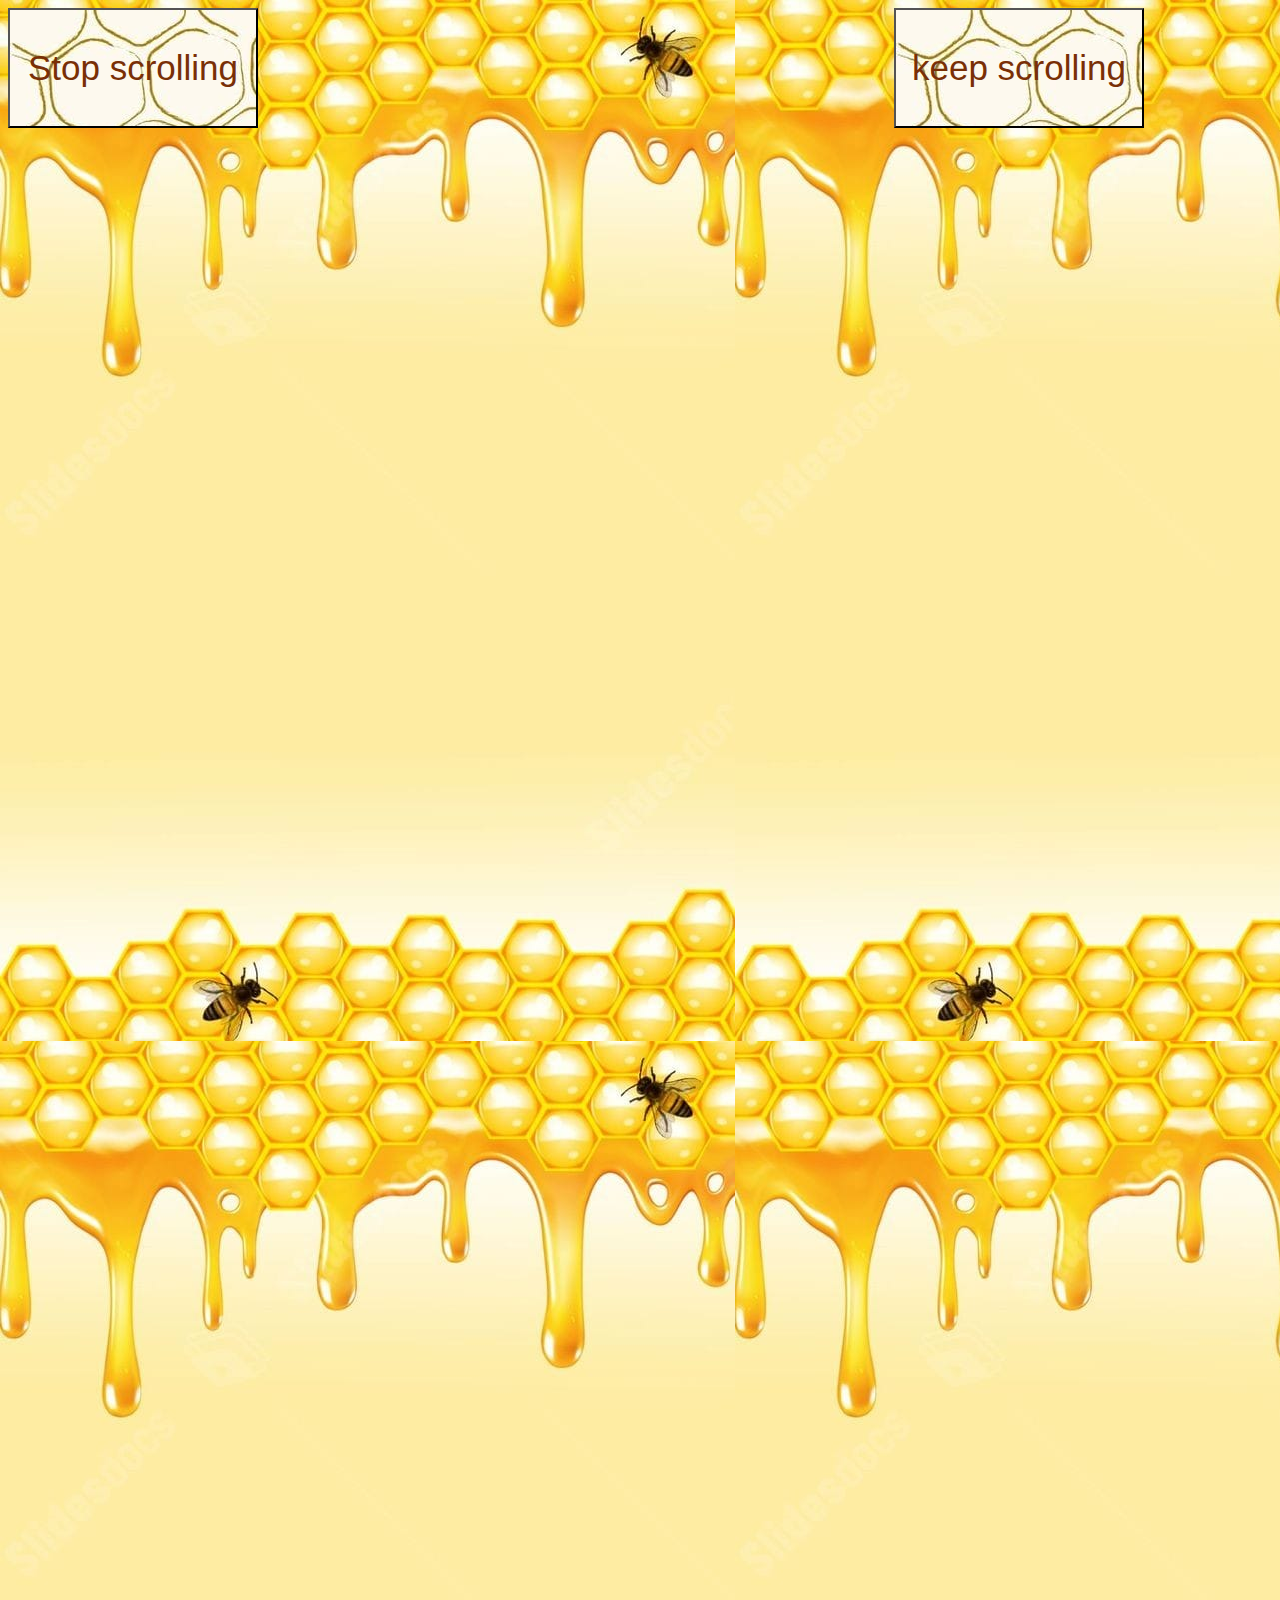
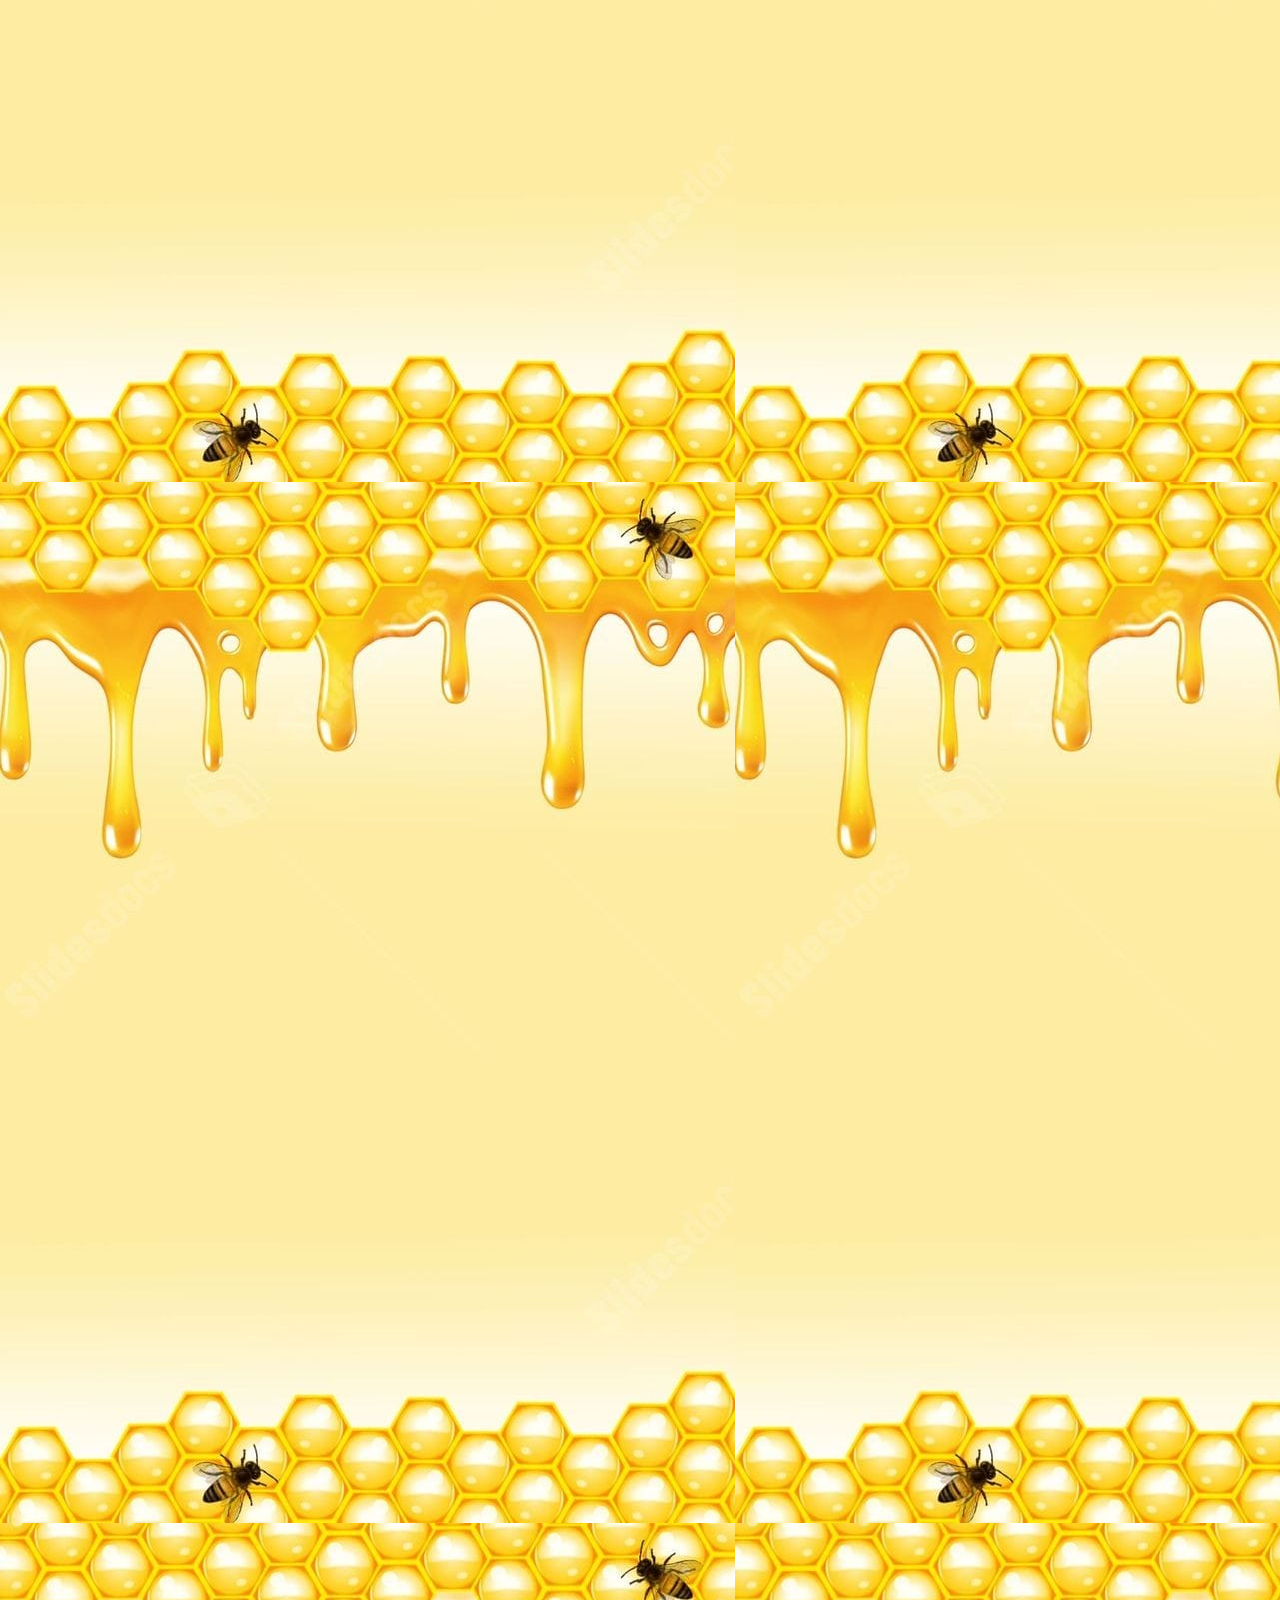
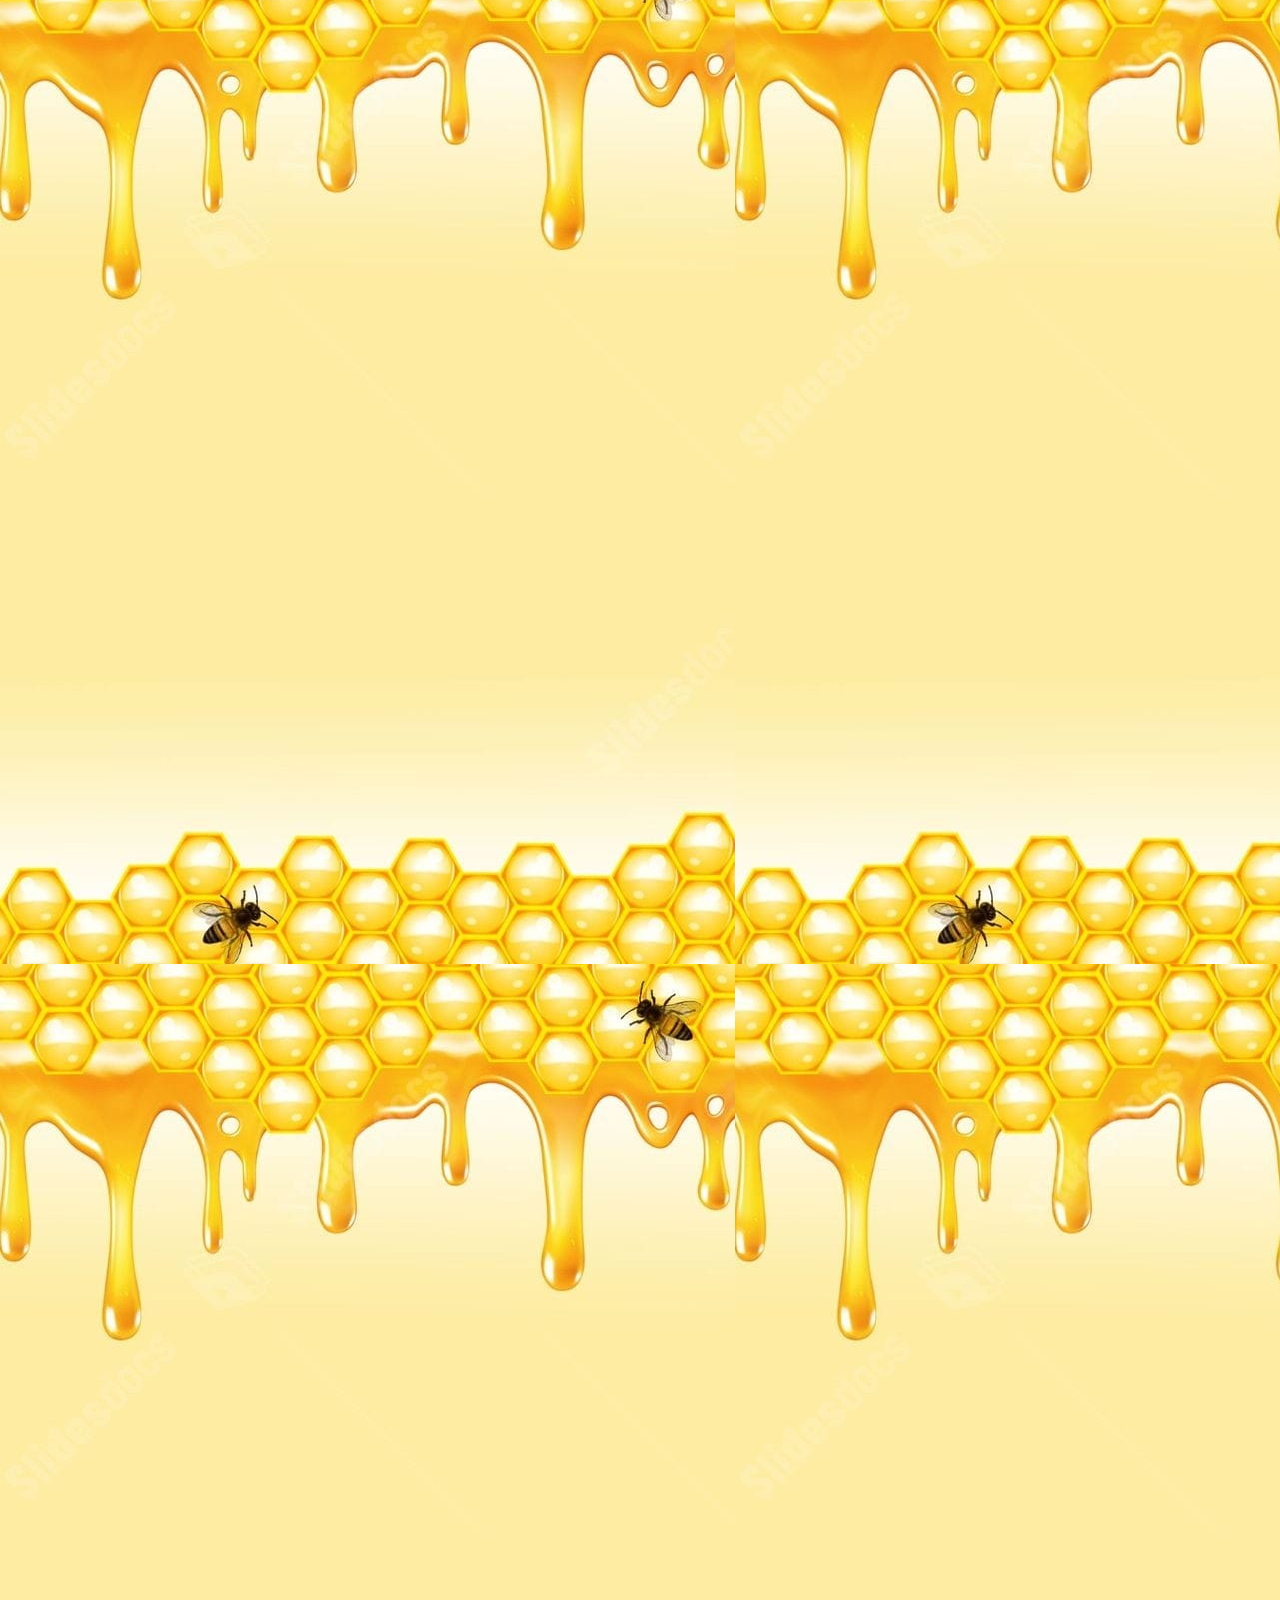
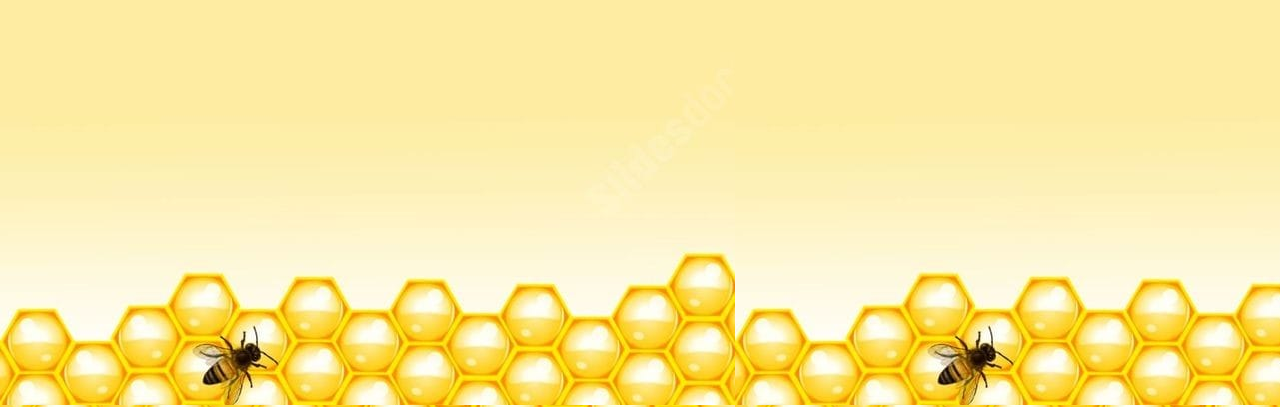
==== index.html @ 6ed8c24e "Add files via upload" ====
<!DOCTYPE html>
<html lang="en">
    <head>
        <meta charset="utf-8">
        <meta http-equiv="X-UA-Compatible" content="IE=edge">
        <meta name="description" content="INL 120 Group assignment 1">
        <meta name="viewport" content="width=device-width, initial-scale=1">
        <title>120 Asssignment in Groupes</title>
        <link rel="stylesheet" href="styles.css">
        <!-- Jenovic fipila : u23796805
             Shamain Motsholane: u25001184
             Montel Radebe: u23007240  -->
    </head>
    <body>
        <input type="button" value="Stop scrolling" onClick="document.getElementById('marquee1').stop();" claas="stop"/>
        <input type="button" value="keep scrolling" onClick="document.getElementById('marquee1').start();" class="start"/>
    <marquee behavior="scroll" direction="up" scrollamount="6" id="marquee1"
    onmousedown="this.stop();"
           onmouseup="this.start();">
           <h1>THE <P>BEE</P> MOVIE </h1>
            <main>
                <div class="leftSide" >
                <h2> Character list </h2>
                <table>
                    <tr>
                        <th class="character">characters</th>
                        <th class="VoiceActor">Voice actor</th>
                        <th class="Image">pictures</th>
                    </tr>
                    <tr>
                        <td >Barry B. Benson </td>       
                        <td > voiced by<a target="_blank" href="https://en.wikipedia.org/wiki/Jerry_Seinfeld"> Jerry Seinfeld</a></td> 
                        <td style="background-color: white;"><img src="https://www.pinterest.com/pin/u0416u0438u0432u043eu0442u043du044bu0435-u043fu0435u0440u0441u043eu043du0430u0436u0438--9429480461336943/"></td>    
                    </tr>
                    <tr>
                        <td>Vanessa Bloome</td>       
                        <td>voiced by<a target="_blank" href="https://en.wikipedia.org/wiki/Ren%C3%A9e_Zellweger">Renée Zellweger</a></td> 
                        <td style="background-color: white;"><img src="(beeMovies)Vanessa.jpg"></td>    
                    </tr>
                    <tr>
                        <td > Adam Flayman</td>       
                        <td >voiced by<a target="_blank" href="https://en.wikipedia.org/wiki/Matthew_Broderick"> Matthew Broderick</a></td> 
                        <td style="background-color: white;"><img src="(beeMovies)Adam.jpg"></td>         
                    </tr>
                    <tr>
                        <td >Layton T. Montgomery</td>       
                        <td >  voiced by<a target="_blank" href="https://en.wikipedia.org/wiki/John_Goodman">John Goodman</a> </td> 
                        <td style="background-color: white;"><img src="(beeMovies)Clayton.jpg"></td>         
                    </tr>
                    <tr>
                        <td >Ken</td>       
                        <td >voiced by<a target="_blank" href="https://en.wikipedia.org/wiki/Patrick_Warburton"> Patrick Warburton </a> </td> 
                        <td style="background-color: white;"><img src="(beeMovies)Ken.jpg"></td>         
                    </tr>  
                </table>
                </div>
                <div class="right" >
                    <h2>Plot point</h2>
                    <p>
                    Barry graduates from college and is disillusioned by the idea of working at Honex Industries for his entire life.
                    Barry ventures outside the hive and meets Vanessa, a human florist, breaking the bee code by talking to her.
                    Barry learns that humans have been stealing honey from bees and decides to sue the human race.
                    </p>
                    <br>
                    <p>
                    The court case becomes a sensational event, and Barry wins, leading to all honey being returned to the bees.
                    The bees stop working since they now have enough honey, leading to environmental imbalance.
                    Barry and Vanessa work together to restore the balance, and Barry realizes the importance of the bees' work.
                    </p>
            </div>
                <hr>  
                <h2>Why should you watch ?</h2>
                <table style="margin: 0 25%;">
                    <tr>
                        <th colspan="3">Theme list</th>
                        <th> humours Elements</th>
                    </tr>
                    <tr>
                        <td colspan="3">
                            <ol>
                                <li>Environmental conservation</li>
                                <li>Exploitation and fairness</li>
                                <li>Individuality and the pursuit of one's own path</li>
                                <li>The importance of community and cooperation</li>
                            </ol>
                        </td>
                        <td>
                            <ul>Bees operating planes during a court scene.</ul>
                            <ul>The courtroom drama with exaggerated lawyer antics. </ul>
                            <ul> Bees suing the human race.</ul>
                            <ul>Various visual gags involving bees behaving like humans.</ul>
                        </td>
                    </tr>
                </table>
            </main>
            <section>
                <h2>Production:</h2>
                <h3> Directors</h3>
                <h5>Steve Hickner</h5>
                        <p > &amp;</p>
                <h5>Simon J. Smith</h5>
                <br>
                <h3>Producers</h3>
                <h5> Jerry Seinfeld</h5>
                        <p> &amp;</p>
                <h5> Christina Steinberg</h5>
                <br>
                <h3> Screenplay</h3> 
                <h5> Jerry Seinfeld</h5>
                        <p> &amp;</p>
                <h5> Spike Feresten </h5>
                        <p> &amp;</p>
                <h5> Barry Marder </h5>
                        <p> &amp;</p>
                <h5> Andy Robin </h5>
                <br>
                <h3>Music &#9836;</h3>
                <h5> Rupert Gregson-Williams </h5>
                <p> &#9742;: &#10010; <b>. ...2345325 </b></p>
            </section>
            <video width="920" height="1020" controls>
                <source src="Bee Movie - Official Trailer 2007 [HD].mp4" type="video/mp4">
            </video>
            <input type="button" value="Stop scrolling" onClick="document.getElementById('marquee1').stop();" claas="stop" style="margin: 0 45%;"/>
    </marquee>
       
    </body>
</html>
---- styles.css ----
body{
    /*#1EC4F2*/
    background-image: url(backgroundImage120\(FIRST\).jpg);
    height: 400px;
}
H1{
    text-align: center;
    background-color: #010600EE;
    color: #E9B033;
    font-size: 100px;
    box-shadow: 25px 25px 20px 5px grey;
    text-shadow: 25px 25px 20px  grey;
}
h2{
    color: #8e6610;
    text-align: center;
    margin-left: 10%;
    font-size: 50px;
}
main{
    /* #F2D628*/
    border: solid #E9B033;
    width: 80%;
    margin: auto;
    height: 100%;
    font-size: 20px;
    background-color: #E9B03355;
    padding: 30px;
}
table{
    display: inline-block;
    border: solid black;
    margin:auto;
}
th{
    border: solid black;

}
td{
    border: solid black;
    height: 100px;
}
hr{
    height: 5px;
    background-color: black;
    margin: 50px;
}
img{
    width: 70px;
    height: 100px;
}
p{
    display: inline-block;
}
div{
    display: inline-block;
    width: 45%;
    margin-top: 0;
}
.right{
    margin-left: 5%;

}
.right h2{
    text-align: center;
}
footer{
    background-color: black;
    padding: 100px;
}
h1 P{
    color: #e9a81d;
    font-size: 140px;
}
video{
    margin: 0 25%;
}
section{
    text-align: center;
    font-size: 30px;
    font-family: fantasy;
}
section h2{
    font-size: 70px;
    color: #471900;
}
section p{
    display: inline-block;
    padding: 0;
    margin: 0;
}
section h3{
    font-family: monospace;
    font-size: 50px;
}
input{
    width: 250px;
    height: 120px;
    background-image: url(backgroundImage120\(THIRD\).jpg);
    color: #792f06;
    font-size: 35px;
}
.start{
    margin-left: 50%;
}
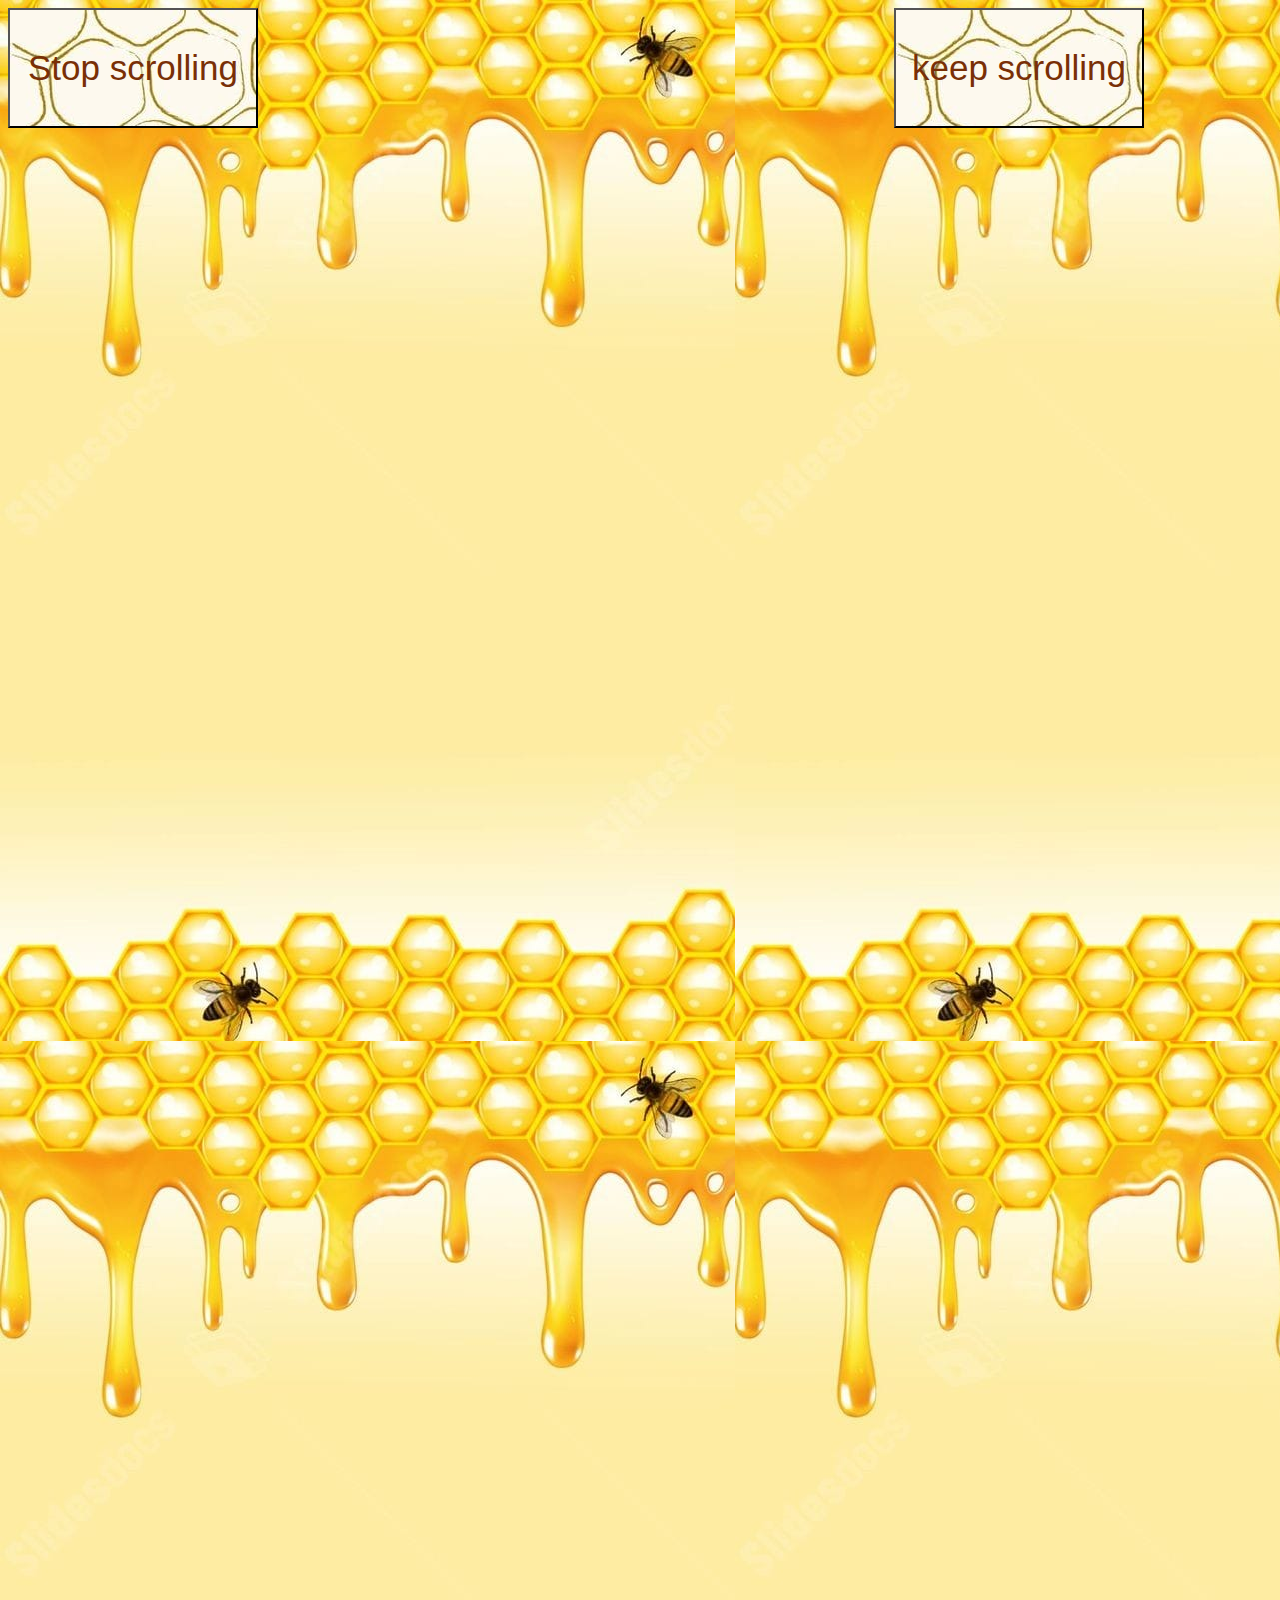
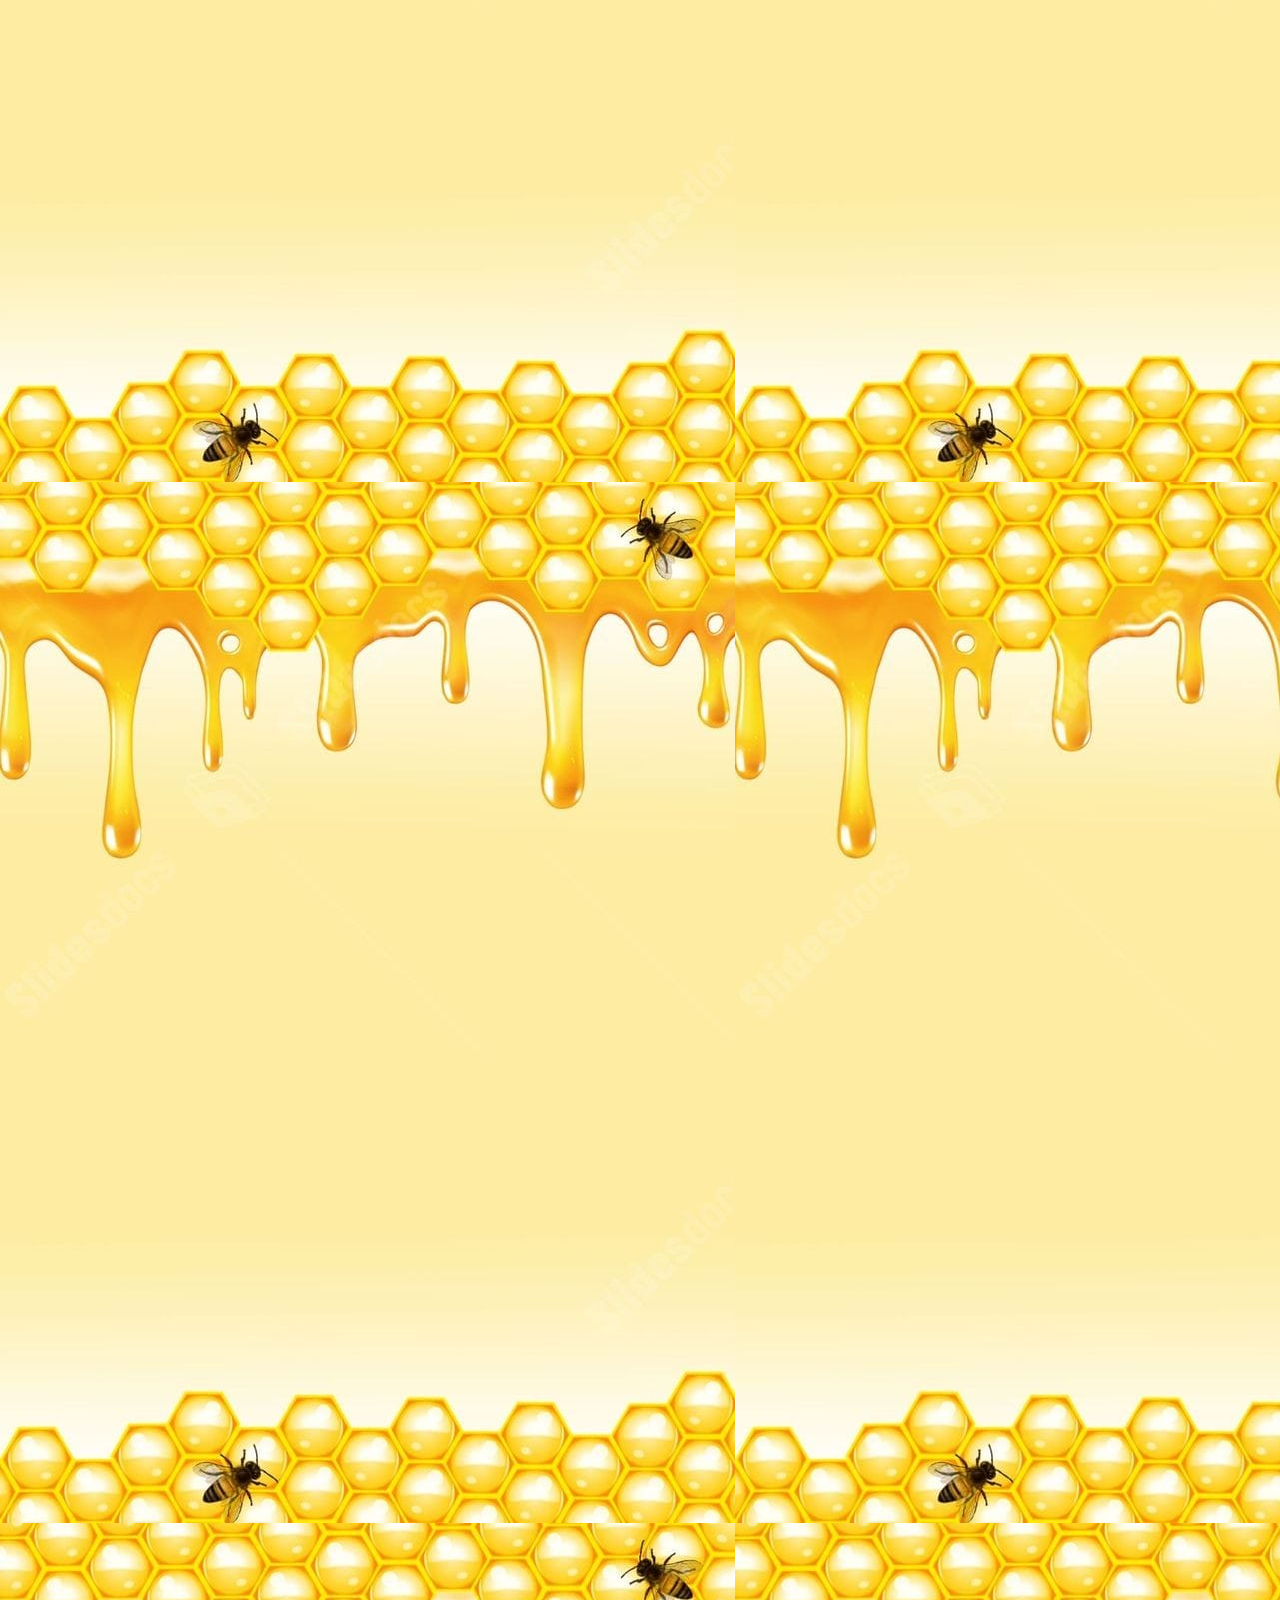
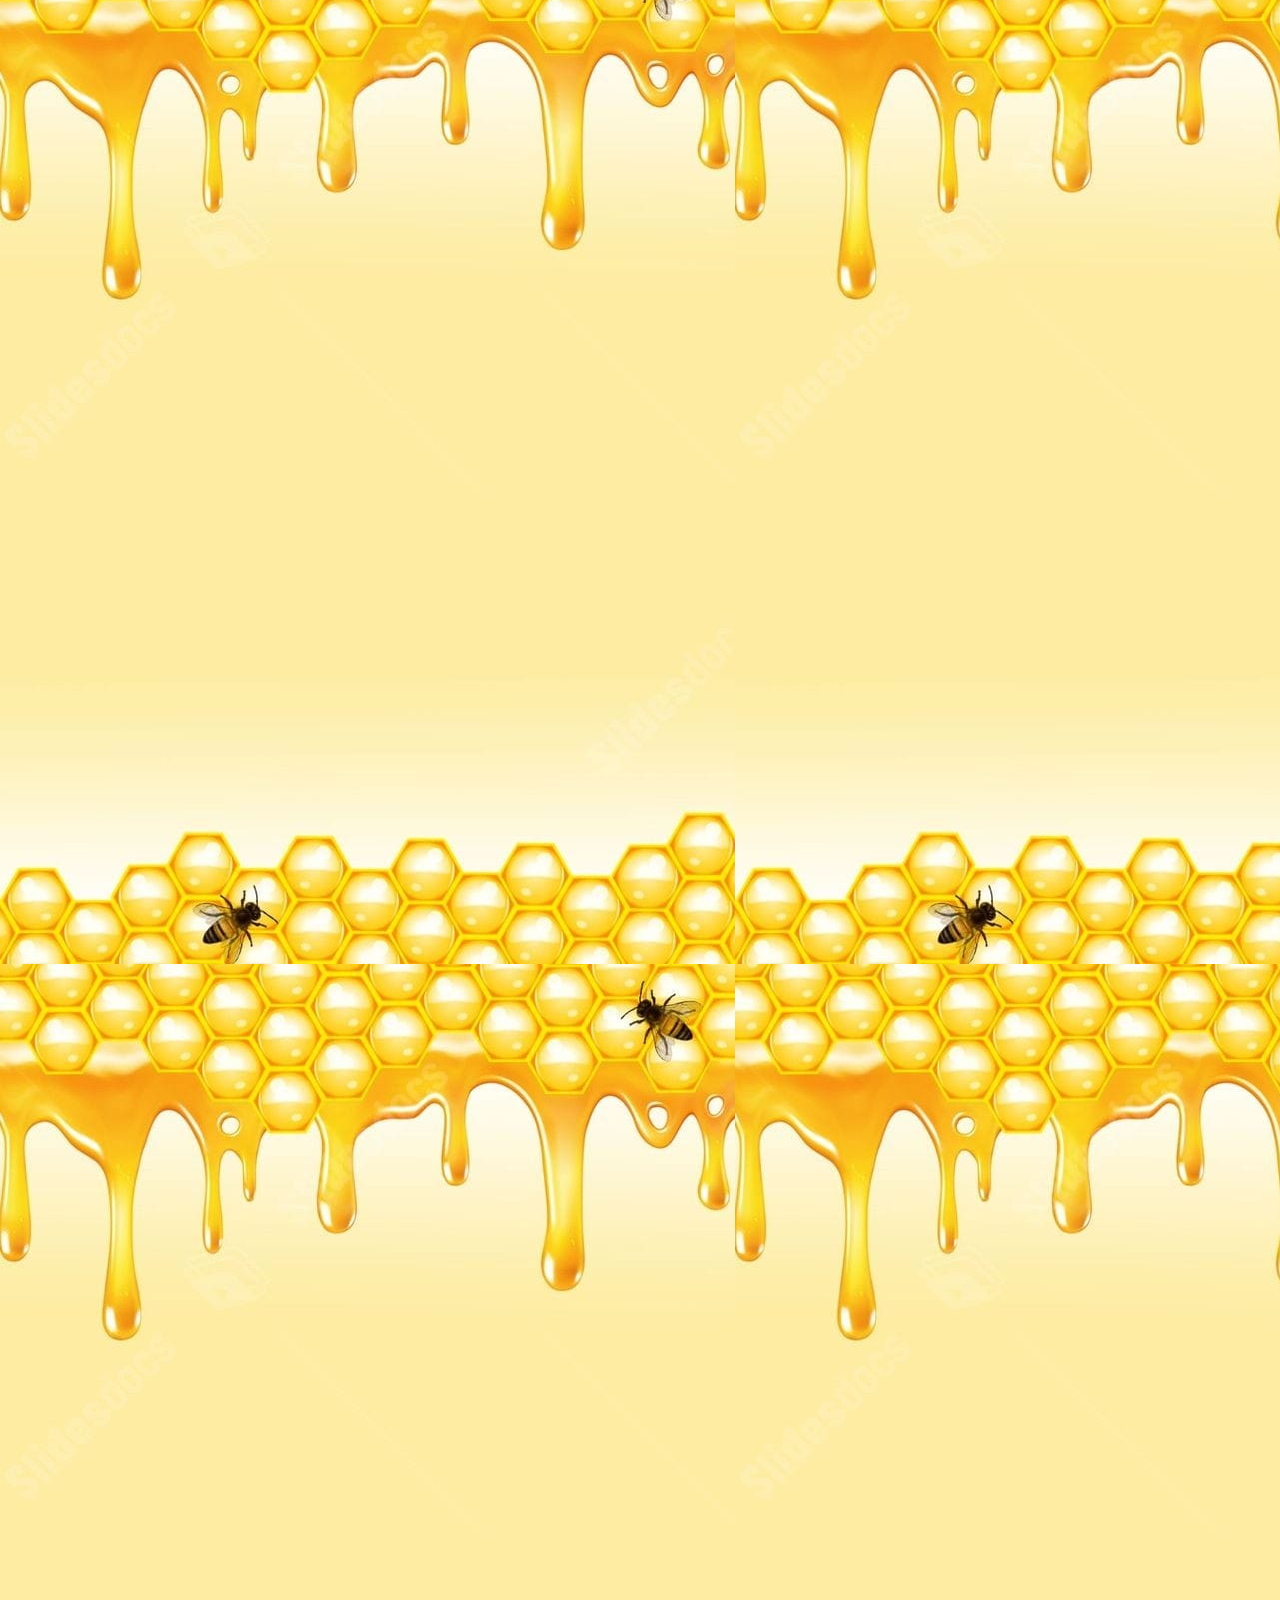
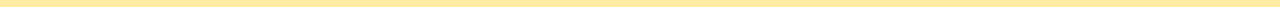
==== commit eb9be785: "Update index.html/sized change" ====
--- a/index.html
+++ b/index.html
@@ -118,11 +118,9 @@
                 <h5> Rupert Gregson-Williams </h5>
                 <p> &#9742;: &#10010; <b>. ...2345325 </b></p>
             </section>
-            <video width="920" height="1020" controls>
-                <source src="Bee Movie - Official Trailer 2007 [HD].mp4" type="video/mp4">
-            </video>
+            <iframe width="820" height="620" src="https://www.youtube.com/embed/q0F6Ld0XbfI" title="Bee Movie (2007) Official Trailer" frameborder="0" allow="accelerometer; autoplay; clipboard-write; encrypted-media; gyroscope; picture-in-picture; web-share" referrerpolicy="strict-origin-when-cross-origin" allowfullscreen></iframe>
             <input type="button" value="Stop scrolling" onClick="document.getElementById('marquee1').stop();" claas="stop" style="margin: 0 45%;"/>
     </marquee>
        
     </body>
-</html>+</html>
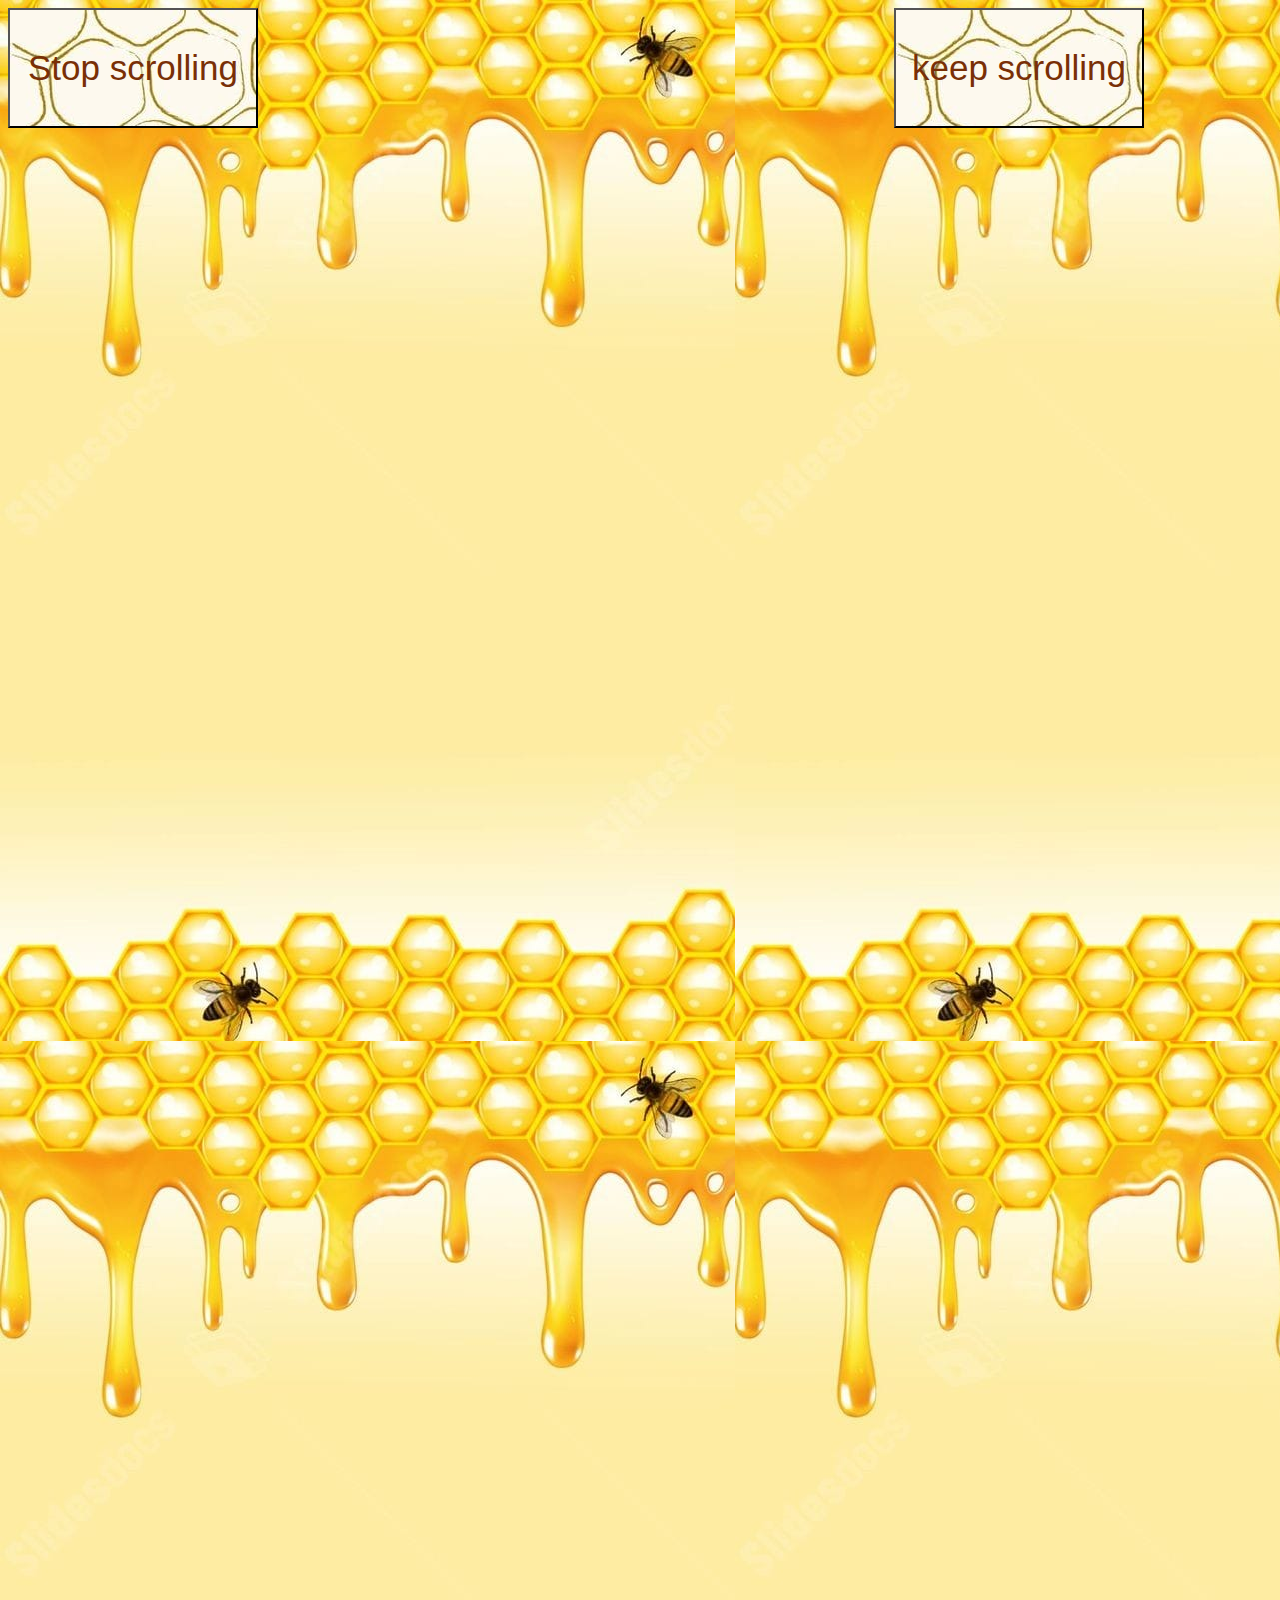
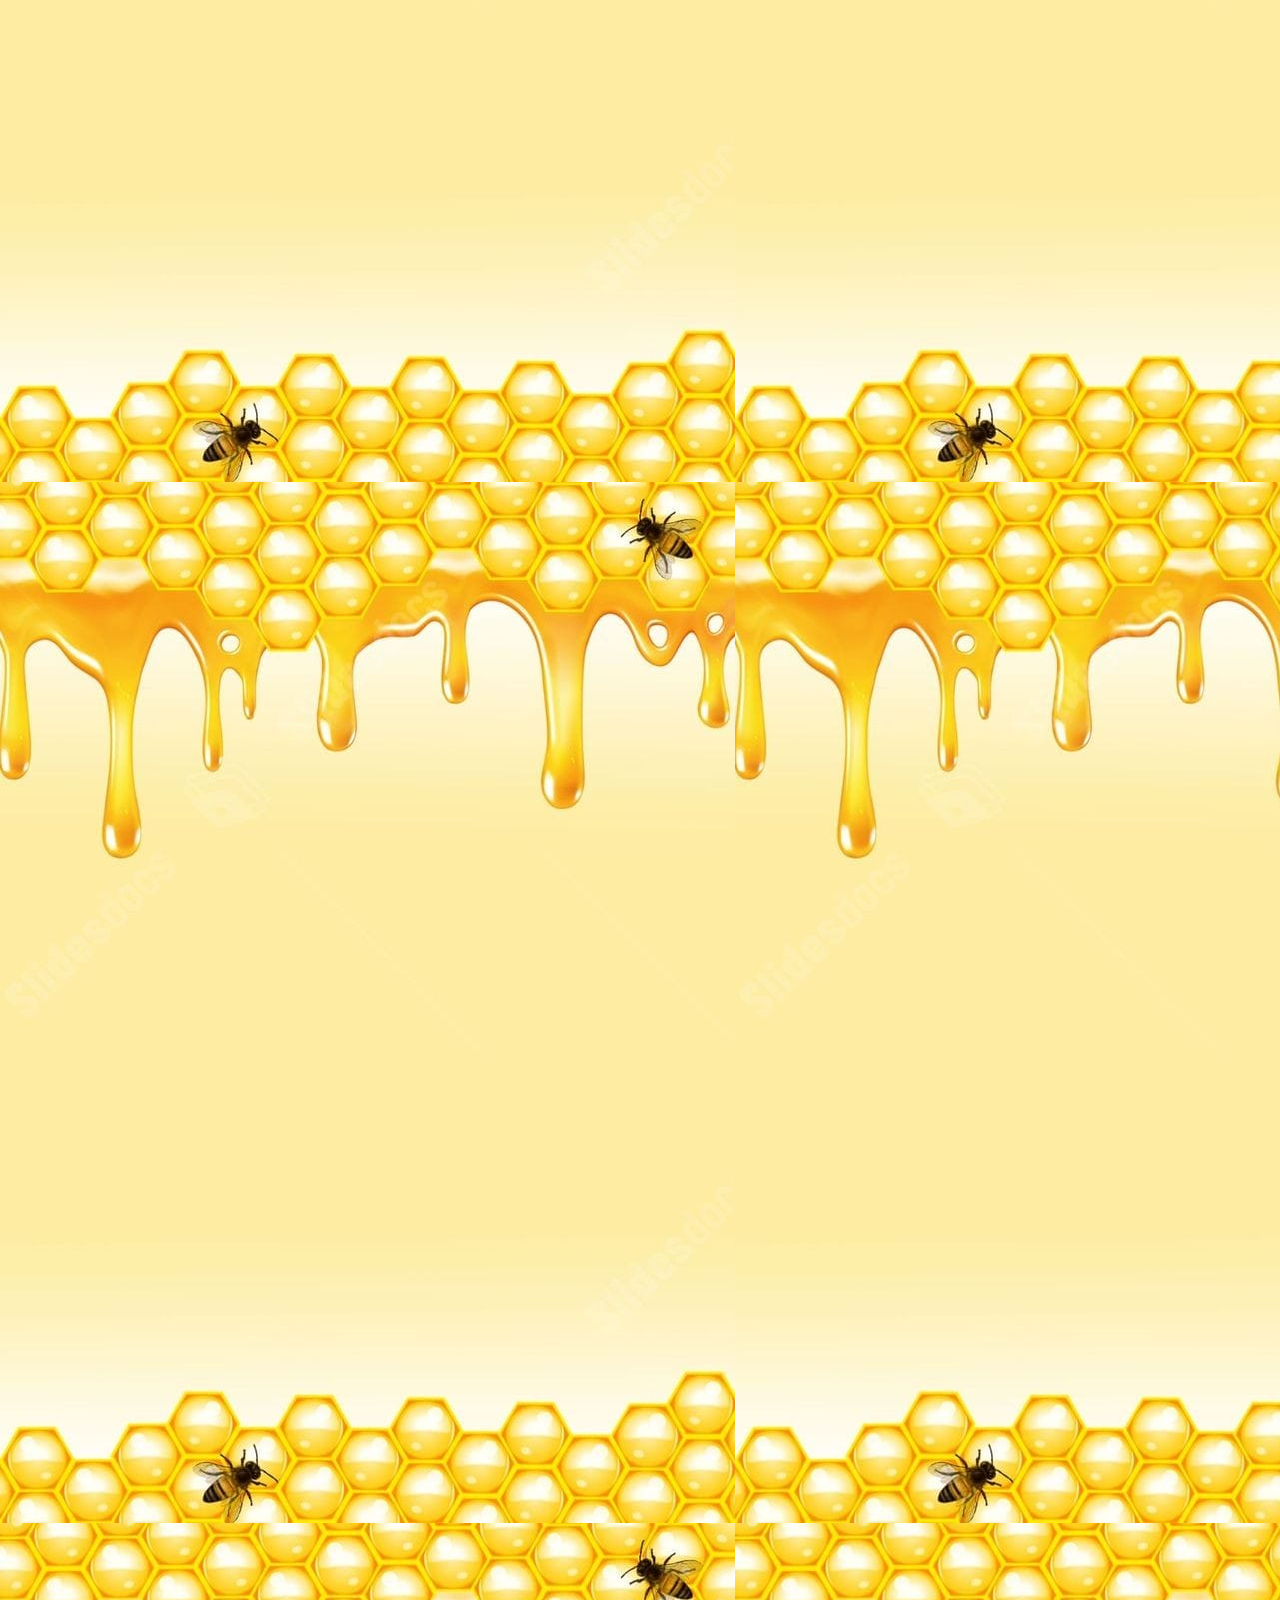
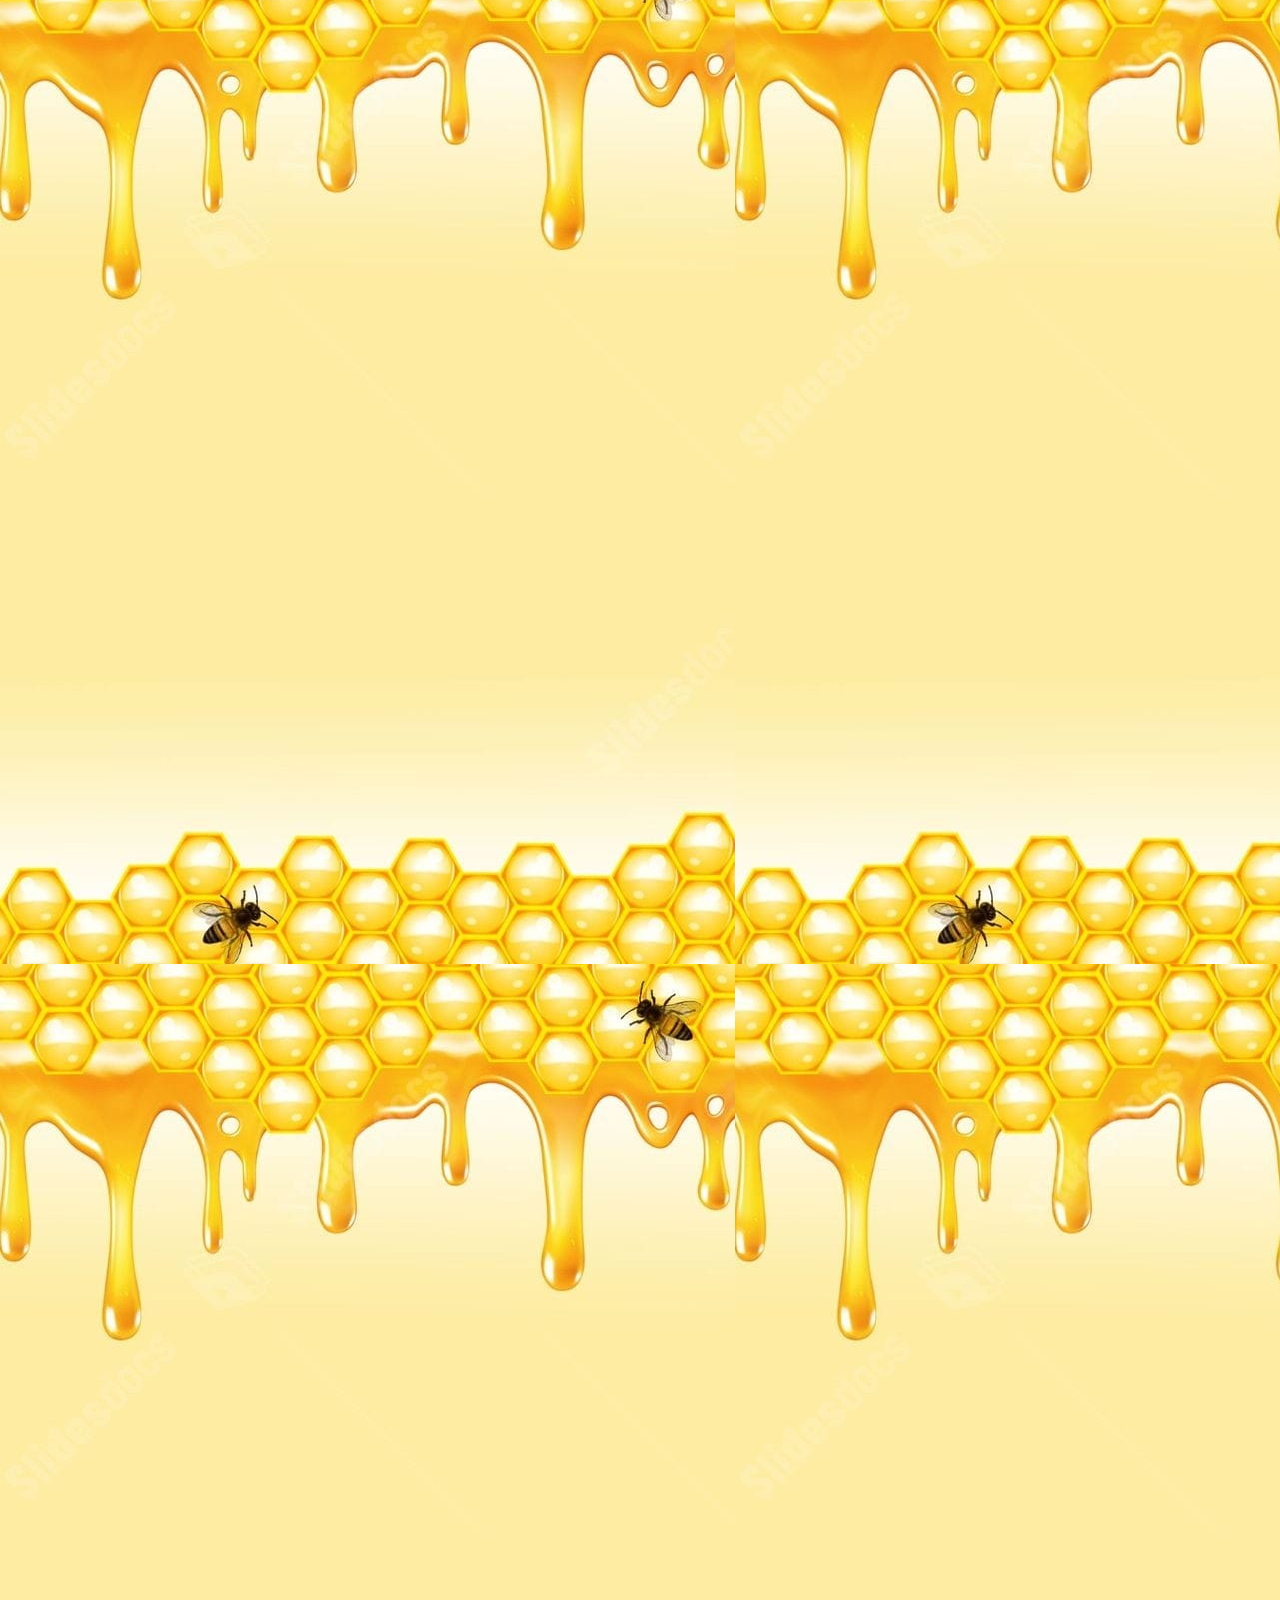
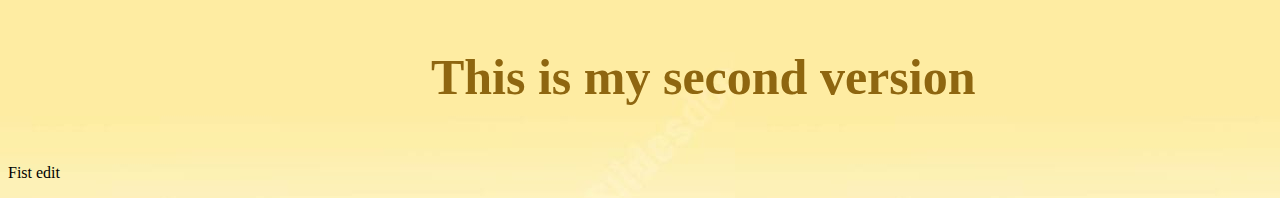
==== commit 9d6d9894: "Version 2" ====
--- a/index.html
+++ b/index.html
@@ -121,6 +121,7 @@
             <iframe width="820" height="620" src="https://www.youtube.com/embed/q0F6Ld0XbfI" title="Bee Movie (2007) Official Trailer" frameborder="0" allow="accelerometer; autoplay; clipboard-write; encrypted-media; gyroscope; picture-in-picture; web-share" referrerpolicy="strict-origin-when-cross-origin" allowfullscreen></iframe>
             <input type="button" value="Stop scrolling" onClick="document.getElementById('marquee1').stop();" claas="stop" style="margin: 0 45%;"/>
     </marquee>
-       
+       <h2>This is my second version</h2>
+       <p>Fist edit</p>
     </body>
 </html>
--- a/styles.css
+++ b/styles.css
@@ -72,7 +72,7 @@
     color: #e9a81d;
     font-size: 140px;
 }
-video{
+iframe{
     margin: 0 25%;
 }
 section{
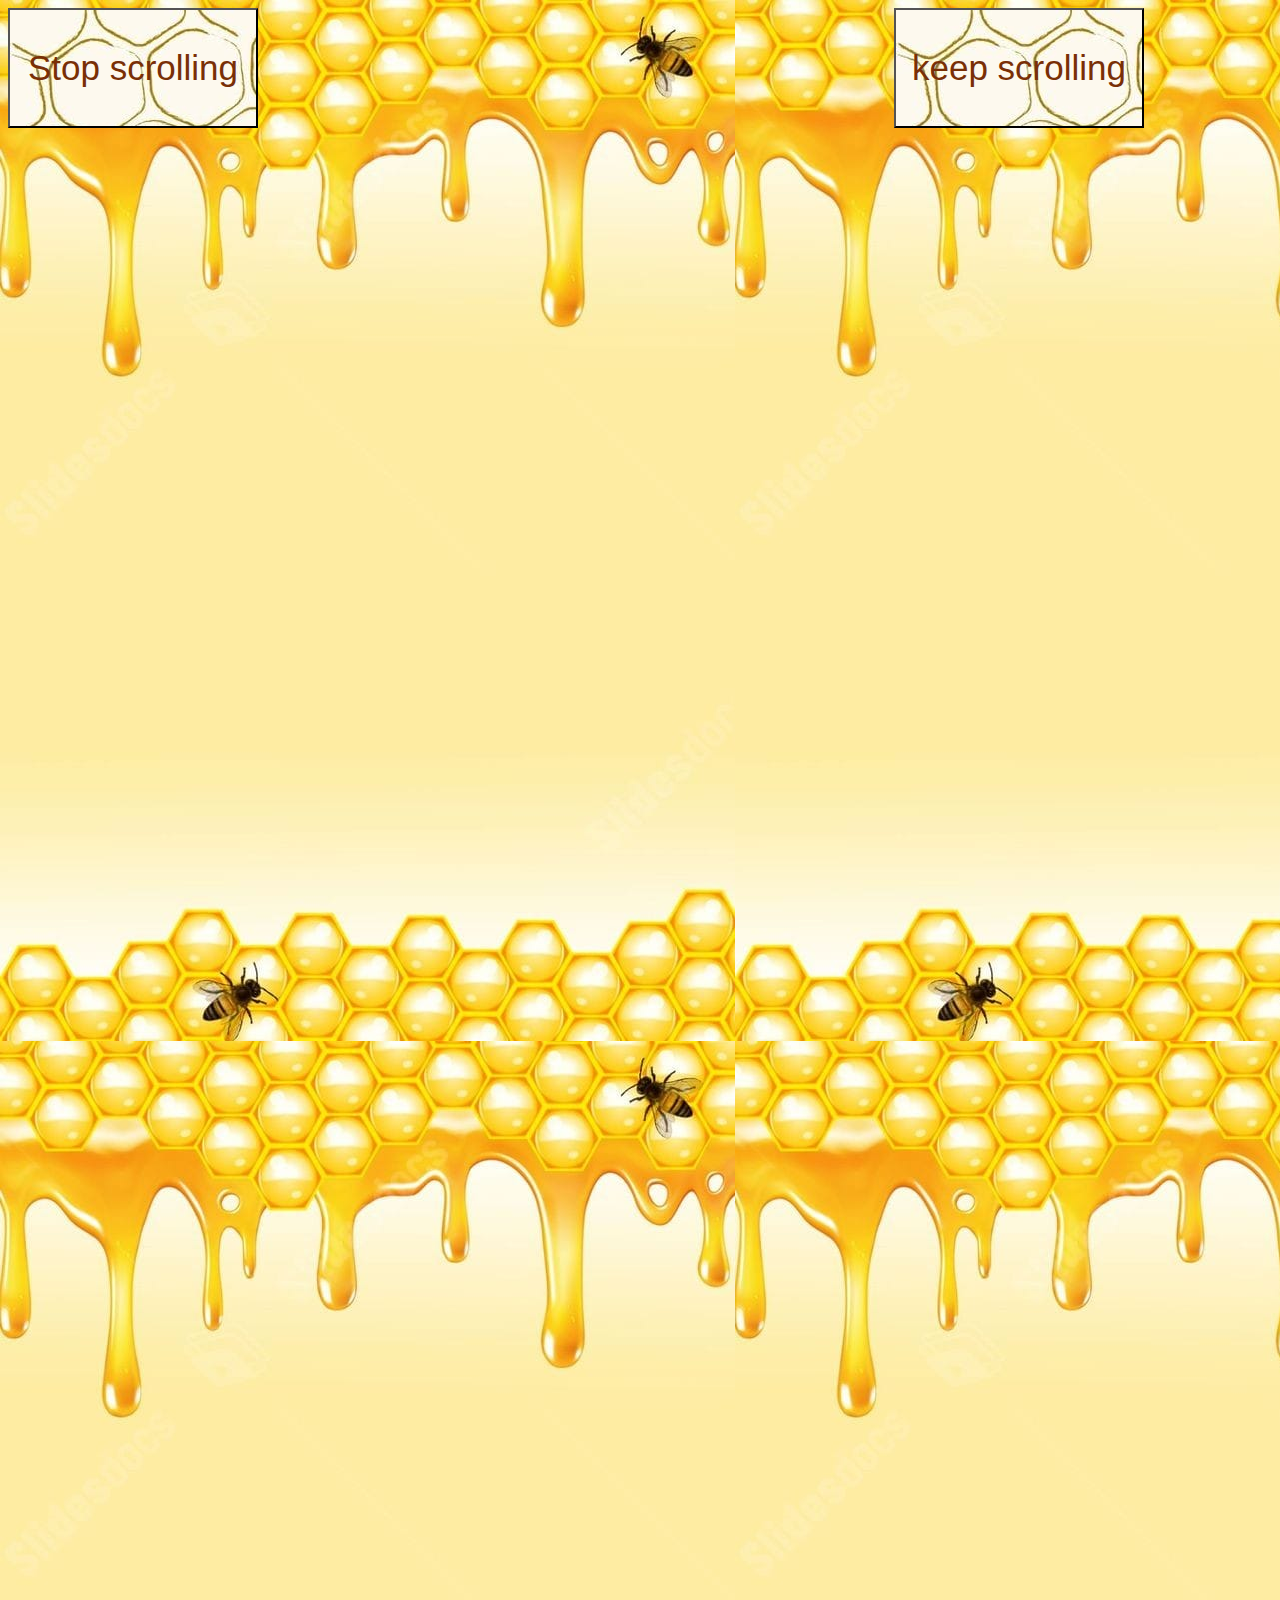
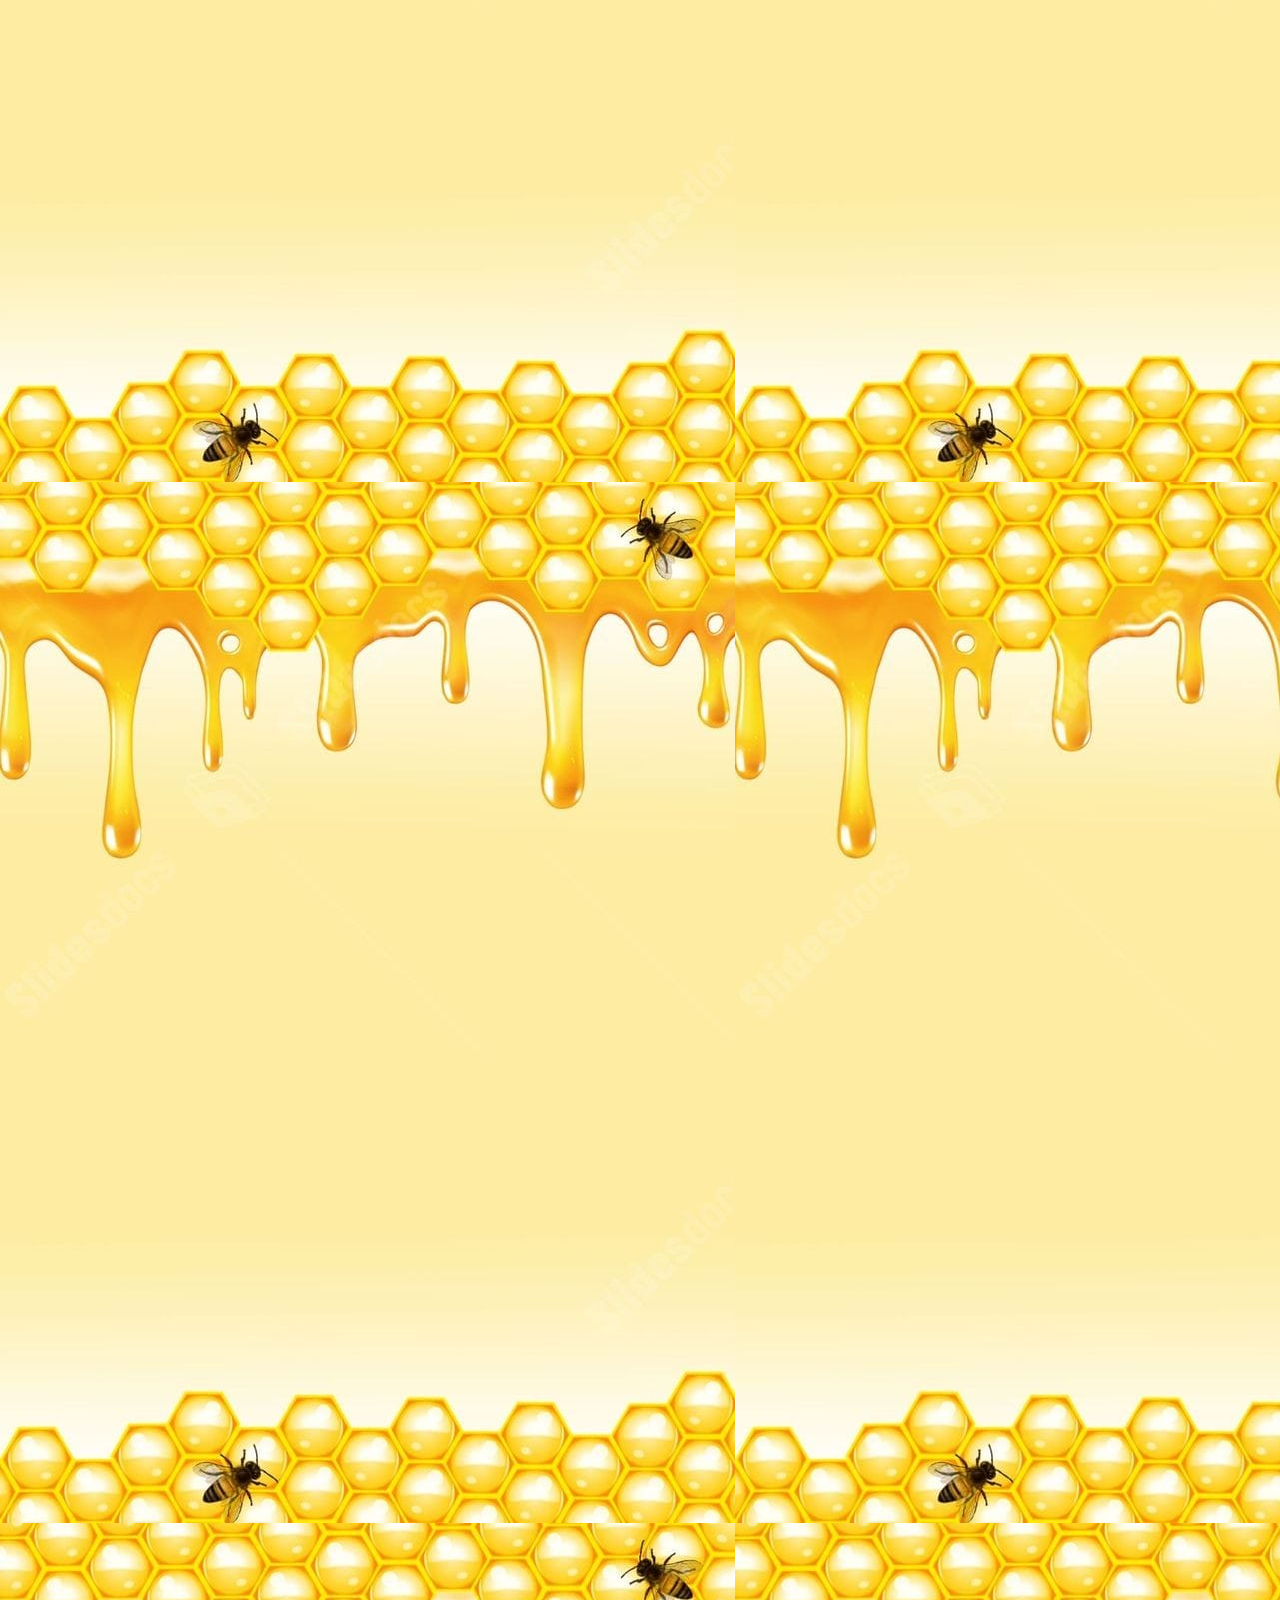
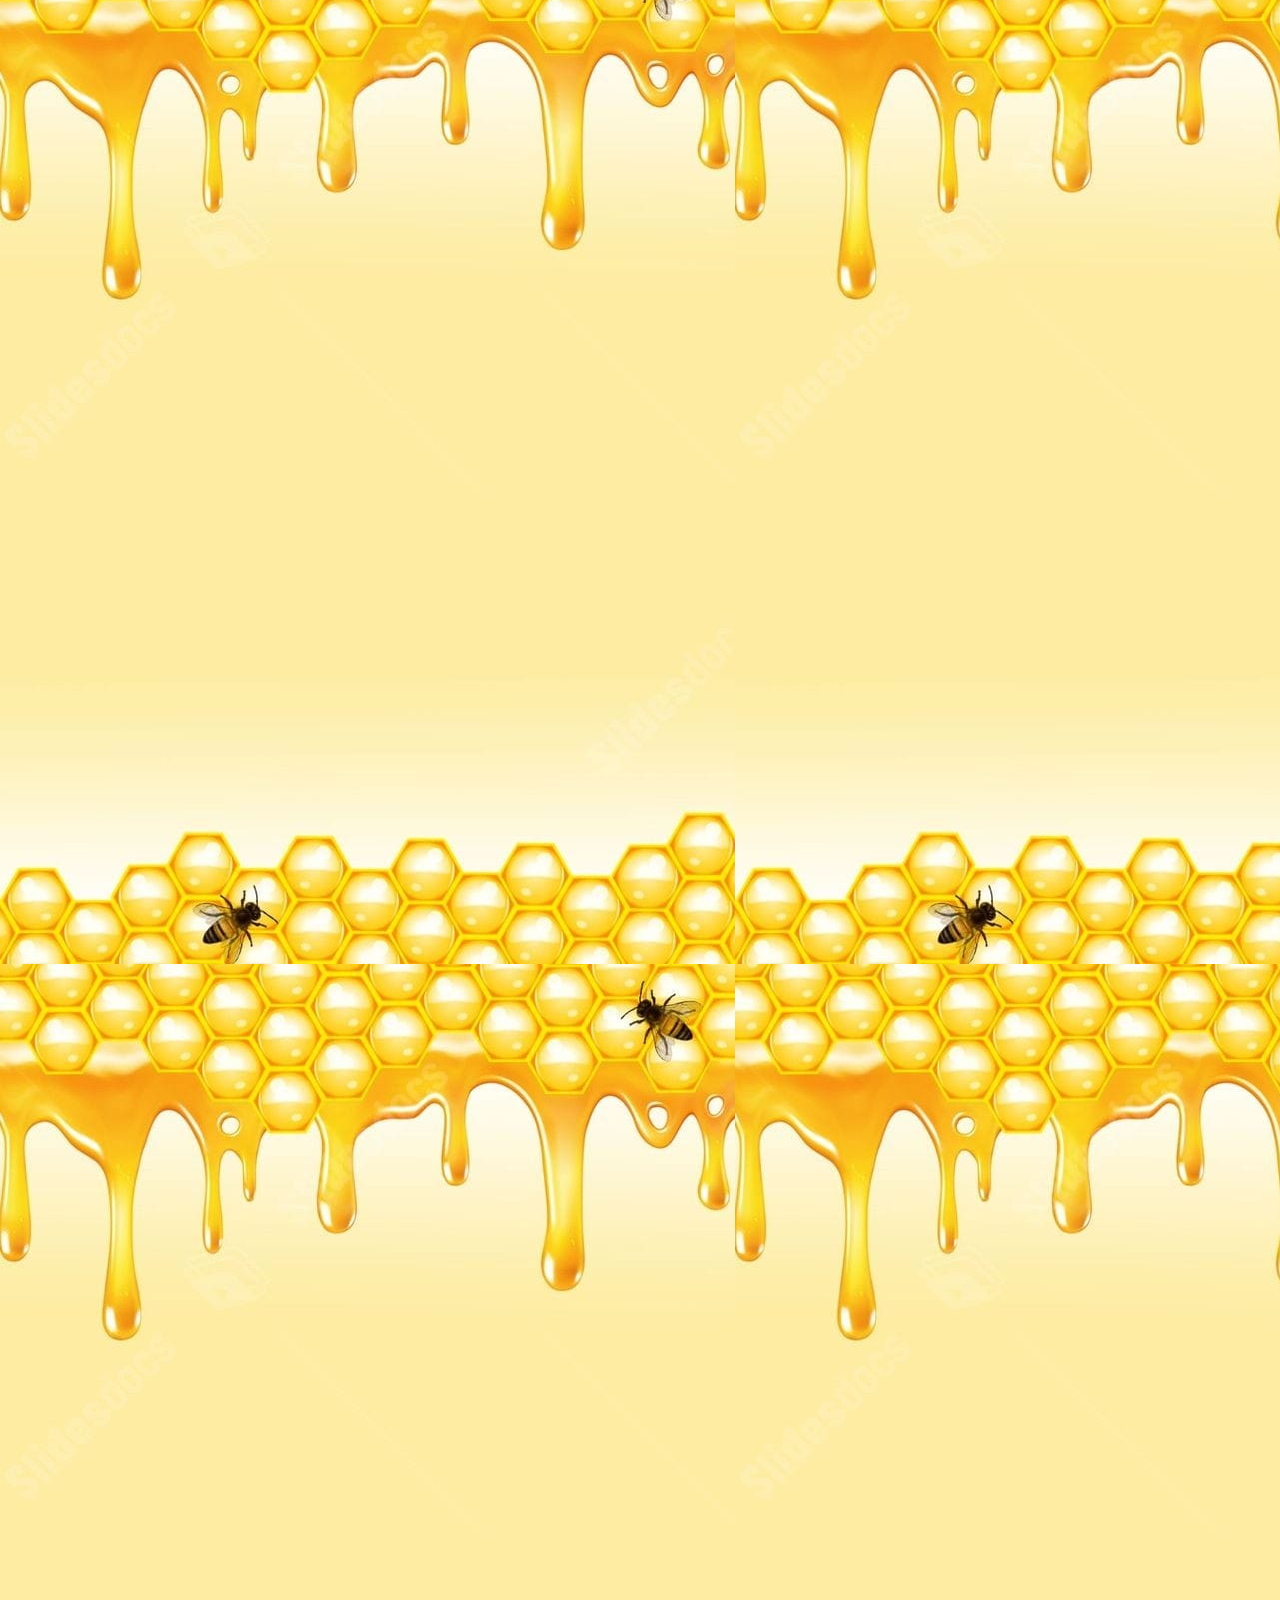
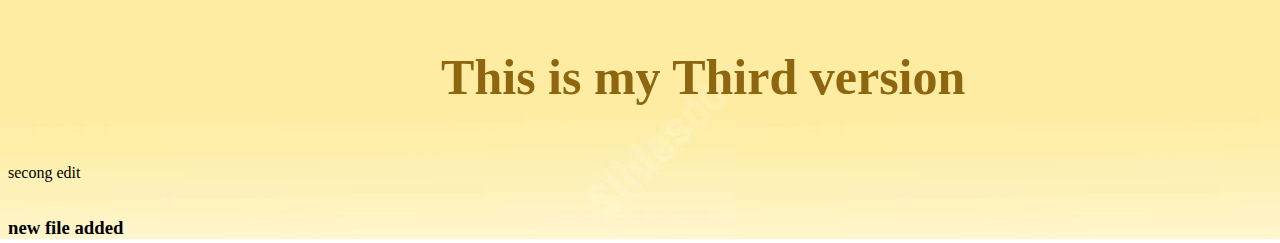
==== commit 992300a0: "Third Version" ====
--- a/index.html
+++ b/index.html
@@ -121,7 +121,8 @@
             <iframe width="820" height="620" src="https://www.youtube.com/embed/q0F6Ld0XbfI" title="Bee Movie (2007) Official Trailer" frameborder="0" allow="accelerometer; autoplay; clipboard-write; encrypted-media; gyroscope; picture-in-picture; web-share" referrerpolicy="strict-origin-when-cross-origin" allowfullscreen></iframe>
             <input type="button" value="Stop scrolling" onClick="document.getElementById('marquee1').stop();" claas="stop" style="margin: 0 45%;"/>
     </marquee>
-       <h2>This is my second version</h2>
-       <p>Fist edit</p>
+       <h2>This is my Third version</h2>
+       <p>secong edit</p>
+       <h3>new file added</h3>
     </body>
 </html>
